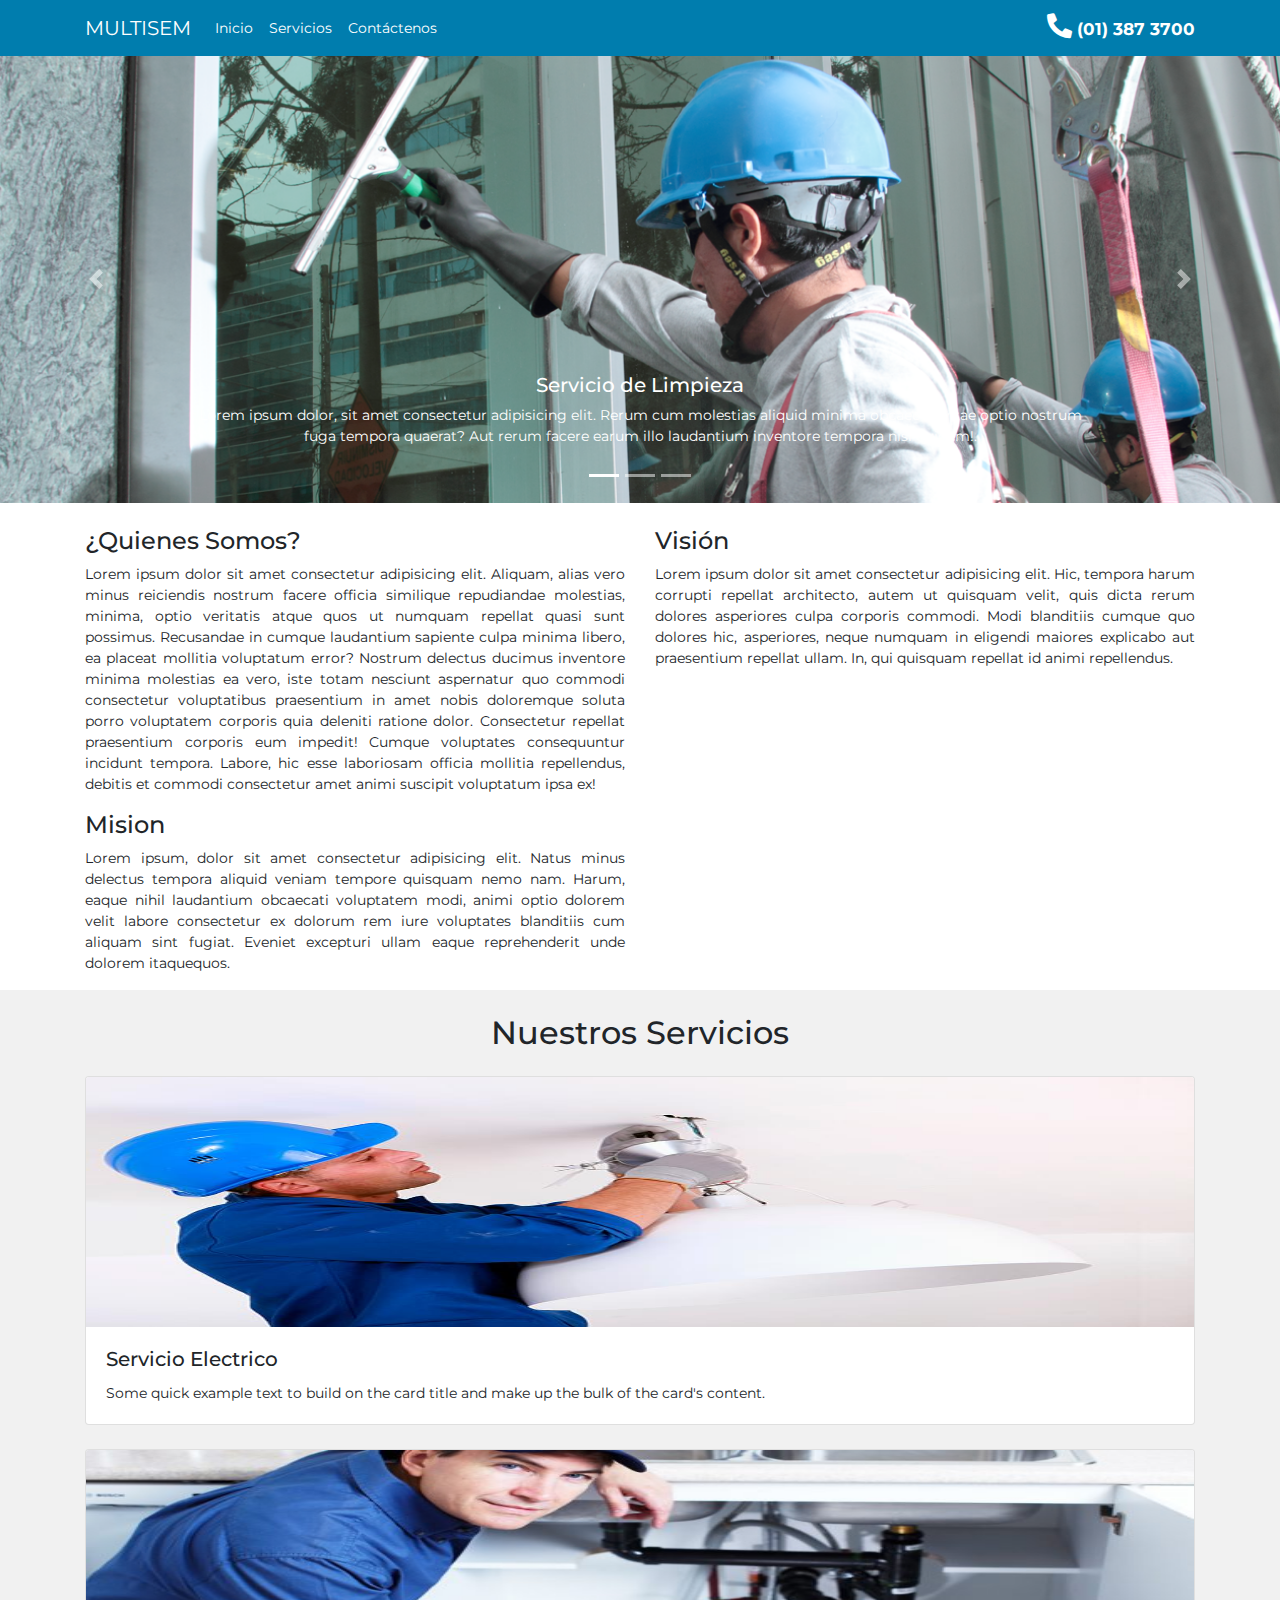
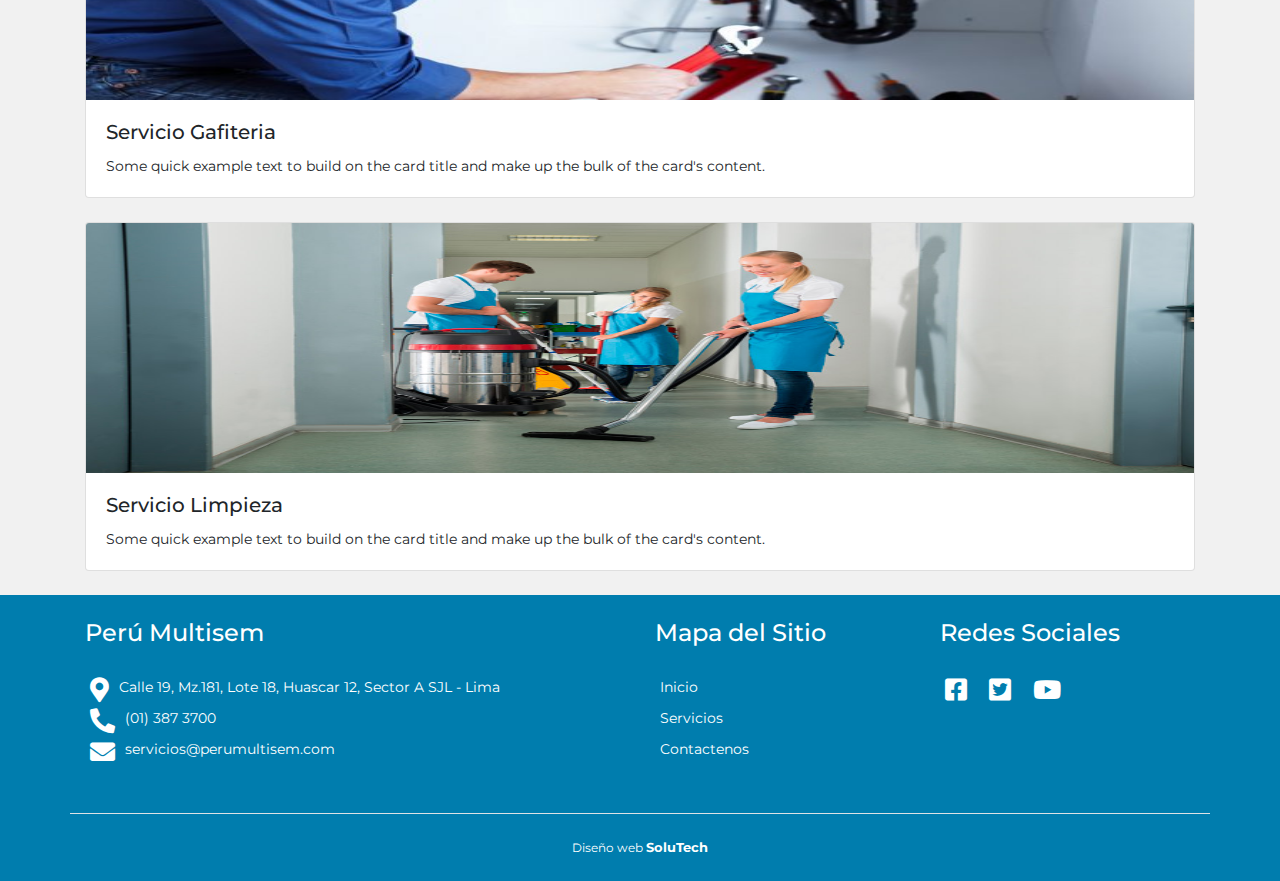
==== index.html @ 578457d5 "Se agrego la lista de servicio en la pagina Inicio" ====
<!DOCTYPE html>
<html lang="en">

<head>
    <!-- Required meta tags -->
    <meta charset="utf-8">
    <meta name="viewport" content="width=device-width, initial-scale=1, shrink-to-fit=no">

    <!-- Font -->
    <link href="https://fonts.googleapis.com/css?family=Montserrat|Open+Sans&display=swap" rel="stylesheet">

    <!-- Icon -->
    <link href="./css/fontawesome/css/fontawesome.min.css" rel="stylesheet">
    <link href="./css/fontawesome/css/brands.min.css" rel="stylesheet">
    <link href="./css/fontawesome/css/solid.min.css" rel="stylesheet">

    <!-- Bootstrap CSS -->

    <link rel="stylesheet" href="https://stackpath.bootstrapcdn.com/bootstrap/4.3.1/css/bootstrap.min.css"
        integrity="sha384-ggOyR0iXCbMQv3Xipma34MD+dH/1fQ784/j6cY/iJTQUOhcWr7x9JvoRxT2MZw1T" crossorigin="anonymous">
    <link rel="stylesheet" href="./css/main.css">
    <title>Perú Multi servicios</title>
</head>

<body>
    <header>
        <nav class="navbar navbar-expand-lg navbar-light fixed-top bg-menu">
            <div class="container">
                <a class="navbar-brand" href="#">MULTISEM</a>
                <button class="navbar-toggler" type="button" data-toggle="collapse" data-target="#navbarNav"
                    aria-controls="navbarNav" aria-expanded="false" aria-label="Toggle navigation">
                    <span class="navbar-toggler-icon"></span>
                </button>
                <div class="collapse navbar-collapse" id="navbarNav">
                    <ul class="navbar-nav">
                        <!-- ml-auto -->
                        <li class="nav-item">
                            <a class="nav-link" href="#">Inicio</span></a>
                        </li>
                        <li class="nav-item">
                            <a class="nav-link" href="#">Servicios</a>
                        </li>
                        <li class="nav-item">
                            <a class="nav-link" href="#">Contáctenos</a>
                        </li>
                    </ul>
                </div>
                <div>
                    <span class="title-topbar">
                        <i class="fas fa-phone-alt"></i> (01) 387 3700
                    </span>
                </div>
            </div>
        </nav>
    </header>
    <!--Swiper-->
    <section>
        <div class="container-carousel">
            <div id="carouselExampleCaptions" class="carousel slide" data-ride="carousel">
                <ol class="carousel-indicators">
                    <li data-target="#carouselExampleCaptions" data-slide-to="0" class="active"></li>
                    <li data-target="#carouselExampleCaptions" data-slide-to="1"></li>
                    <li data-target="#carouselExampleCaptions" data-slide-to="2"></li>
                </ol>
                <div class="carousel-inner">
                    <div class="carousel-item active">
                        <img src="./img/limpieza-eulen.png" class="d-block w-100" alt="...">
                        <div class="carousel-caption d-none d-md-block">
                            <h5>Servicio de Limpieza</h5>
                            <p>Lorem ipsum dolor, sit amet consectetur adipisicing elit. Rerum cum molestias aliquid
                                minima obcaecati vitae optio nostrum fuga tempora quaerat? Aut rerum facere earum illo
                                laudantium inventore tempora nisi quidem!.</p>
                        </div>
                    </div>
                    <div class="carousel-item">
                        <img src="./img/limpieza-eulen.png" class="d-block w-100" alt="...">
                        <div class="carousel-caption d-none d-md-block">
                            <h5>Servicio de Electricidad</h5>
                            <p>Lorem ipsum, dolor sit amet consectetur adipisicing elit. Maxime dolorum sit perspiciatis
                                nihil atque. Reiciendis fuga ducimus odio dolorem rem.</p>
                        </div>
                    </div>
                    <div class="carousel-item">
                        <img src="./img/limpieza-eulen.png" class="d-block w-100" alt="...">
                        <div class="carousel-caption d-none d-md-block">
                            <h5>Third slide label</h5>
                            <p>Praesent commodo cursus magna, vel scelerisque nisl consectetur.</p>
                        </div>
                    </div>
                </div>
                <a class="carousel-control-prev" href="#carouselExampleCaptions" role="button" data-slide="prev">
                    <span class="carousel-control-prev-icon" aria-hidden="true"></span>
                    <span class="sr-only">Previous</span>
                </a>
                <a class="carousel-control-next" href="#carouselExampleCaptions" role="button" data-slide="next">
                    <span class="carousel-control-next-icon" aria-hidden="true"></span>
                    <span class="sr-only">Next</span>
                </a>
            </div>
        </div>
    </section>
    <section>
        <div class="container">
            <div class="row pt-4">
                <div class="col col-xl-6">
                    <h4>¿Quienes Somos?</h4>
                    <p class="text-justify">
                        Lorem ipsum dolor sit amet consectetur adipisicing elit. Aliquam, alias vero minus reiciendis
                        nostrum facere officia similique repudiandae molestias, minima, optio veritatis atque quos ut
                        numquam repellat quasi sunt possimus. Recusandae in cumque laudantium sapiente culpa minima
                        libero, ea placeat mollitia voluptatum error? Nostrum delectus ducimus inventore minima
                        molestias ea vero, iste totam nesciunt aspernatur quo commodi consectetur voluptatibus
                        praesentium in amet nobis doloremque soluta porro voluptatem corporis quia
                        deleniti ratione dolor. Consectetur repellat praesentium corporis eum impedit! Cumque
                        voluptates consequuntur incidunt tempora. Labore, hic esse laboriosam officia mollitia
                        repellendus, debitis et commodi consectetur amet animi suscipit voluptatum ipsa ex!
                    </p>
                </div>
                <div class="col-12 col-xl-6">
                    <h4>Visión</h4>
                    <p class="text-justify">
                        Lorem ipsum dolor sit amet consectetur adipisicing elit. Hic, tempora
                        harum corrupti repellat
                        architecto, autem ut quisquam velit, quis dicta rerum dolores asperiores culpa corporis
                        commodi. Modi blanditiis cumque quo dolores hic, asperiores, neque numquam in eligendi
                        maiores explicabo aut praesentium repellat ullam. In, qui quisquam repellat id animi
                        repellendus.
                    </p>
                </div>
                <div class="col-12 col-xl-6">
                    <h4>Mision</h4>
                    <p class="text-justify">
                        Lorem ipsum, dolor sit amet consectetur adipisicing elit. Natus minus delectus tempora
                        aliquid veniam tempore quisquam nemo nam. Harum, eaque nihil laudantium obcaecati voluptatem
                        modi, animi optio dolorem velit labore consectetur ex dolorum rem iure voluptates blanditiis cum
                        aliquam sint fugiat. Eveniet excepturi ullam eaque reprehenderit unde dolorem itaquequos.
                    </p>
                </div>
            </div>
        </div>
    </section>
    <section>
        <div class="bg-impar pt-4">
            <div class="container">
                <h2 class="text-center pb-3">Nuestros Servicios</h2>
                <div class="row">
                    <div class="col-12 pb-4">
                        <div class="card">
                            <img src="./img/servicio-electrico.png" class="card-img-top" alt="" style="height: 250px">
                            <div class="card-body">
                                <h5 class="card-title">Servicio Electrico</h5>
                                <p class="card-text text-justify">Some quick example text to build on the card title and
                                    make up the
                                    bulk of the card's content.</p>
                            </div>
                        </div>
                    </div>
                    <div class="col-12 pb-4">
                        <div class="card">
                            <img src="./img/servicio-gafiteria.jpg" class="card-img-top" alt="" style="height: 250px">
                            <div class="card-body">
                                <h5 class="card-title">Servicio Gafiteria</h5>
                                <p class="card-text text-justify">Some quick example text to build on the card title and
                                    make up the
                                    bulk of the card's content.</p>
                            </div>
                        </div>
                    </div>
                    <div class="col-12 pb-4">
                        <div class="card">
                            <img src="./img/servicio-limpieza2.jpg" class="card-img-top" alt="" style="height: 250px">
                            <div class="card-body">
                                <h5 class="card-title">Servicio Limpieza</h5>
                                <p class="card-text text-justify">Some quick example text to build on the card title and
                                    make up the
                                    bulk of the card's content.</p>
                            </div>
                        </div>
                    </div>
                </div>
            </div>
        </div>
    </section>
    <footer>
        <div class="footer-multisem">
            <div class="container">
                <div class="row">
                    <div class="col-12 col-xl-6 pb-4">
                        <h4 class="mb-4">Perú Multisem</h4>
                        <ul>
                            <li>
                                <i class="fas fa-map-marker-alt footer-icon"></i>
                                <span>Calle 19, Mz.181, Lote 18, Huascar 12, Sector A SJL - Lima</span>
                            </li>
                            <li>
                                <i class="fas fa-phone-alt footer-icon"></i>
                                <span>(01) 387 3700</span>
                            </li>
                            <li>
                                <i class="fas fa-envelope footer-icon"></i>
                                <span>servicios@perumultisem.com</span>
                            </li>
                        </ul>
                    </div>
                    <div class="col-6 col-xl-3">
                        <h4 class="mb-4">Mapa del Sitio</h4>
                        <ul>
                            <li><a href="">Inicio</a></li>
                            <li><a href="">Servicios</a></li>
                            <li><a href="">Contactenos</a></li>
                        </ul>
                    </div>
                    <div class="col-6 col-xl-3">
                        <h4 class="mb-4">Redes Sociales</h4>
                        <ul class="list-inline">
                            <li class="list-inline-item">
                                <a href="">
                                    <i class="fab fa-facebook-square"></i>
                                </a>
                            </li>
                            <li class="list-inline-item">
                                <a href="">
                                    <i class="fab fa-twitter-square"></i>
                                </a>
                            </li>
                            <li class="list-inline-item">
                                <a href="">
                                    <i class="fab fa-youtube"></i>
                                </a>
                            </li>
                        </ul>
                    </div>
                </div>
                <div id="firma" class="row mt-4 border-top pt-4" style="text-align: center">
                    <div class="col">Diseño web <a href="http://wwww.solutechperu.com">SoluTech</a></div>
                </div>
            </div>
        </div>
    </footer>

    <!-- Optional JavaScript -->
    <!-- jQuery first, then Popper.js, then Bootstrap JS -->
    <script src="https://code.jquery.com/jquery-3.3.1.slim.min.js"
        integrity="sha384-q8i/X+965DzO0rT7abK41JStQIAqVgRVzpbzo5smXKp4YfRvH+8abtTE1Pi6jizo"
        crossorigin="anonymous"></script>
    <script src="https://stackpath.bootstrapcdn.com/bootstrap/4.3.1/js/bootstrap.min.js"
        integrity="sha384-JjSmVgyd0p3pXB1rRibZUAYoIIy6OrQ6VrjIEaFf/nJGzIxFDsf4x0xIM+B07jRM"
        crossorigin="anonymous"></script>
    <script src="./js/main.js"></script>
</body>

</html>
---- css/fontawesome/css/brands.min.css ----
/*!
 * Font Awesome Free 5.10.2 by @fontawesome - https://fontawesome.com
 * License - https://fontawesome.com/license/free (Icons: CC BY 4.0, Fonts: SIL OFL 1.1, Code: MIT License)
 */
@font-face{font-family:"Font Awesome 5 Brands";font-style:normal;font-weight:normal;font-display:auto;src:url(../webfonts/fa-brands-400.eot);src:url(../webfonts/fa-brands-400.eot?#iefix) format("embedded-opentype"),url(../webfonts/fa-brands-400.woff2) format("woff2"),url(../webfonts/fa-brands-400.woff) format("woff"),url(../webfonts/fa-brands-400.ttf) format("truetype"),url(../webfonts/fa-brands-400.svg#fontawesome) format("svg")}.fab{font-family:"Font Awesome 5 Brands"}
---- css/fontawesome/css/solid.min.css ----
/*!
 * Font Awesome Free 5.10.2 by @fontawesome - https://fontawesome.com
 * License - https://fontawesome.com/license/free (Icons: CC BY 4.0, Fonts: SIL OFL 1.1, Code: MIT License)
 */
@font-face{font-family:"Font Awesome 5 Free";font-style:normal;font-weight:900;font-display:auto;src:url(../webfonts/fa-solid-900.eot);src:url(../webfonts/fa-solid-900.eot?#iefix) format("embedded-opentype"),url(../webfonts/fa-solid-900.woff2) format("woff2"),url(../webfonts/fa-solid-900.woff) format("woff"),url(../webfonts/fa-solid-900.ttf) format("truetype"),url(../webfonts/fa-solid-900.svg#fontawesome) format("svg")}.fa,.fas{font-family:"Font Awesome 5 Free";font-weight:900}
---- css/main.css ----
body {
    font-family: 'Montserrat', sans-serif;
    font-size: 14px;
}

i {
    font-size: 25px;
}

.bg-menu{
    background-color: #007DAE;
    color: #FFF;
}

.bg-menu a{
    /*text-decoration: none;*/
    color: #FFF !important;
}

.navbar-light .navbar-toggler{
    background-color: #FFF;
}

.title-topbar {
    font-weight: bold;
    font-size: 1.2em;
}

.bg-impar {
    /**color: #8C9797;*/
    background-color: #F1F1F1;
}

.container-carousel {
    margin-top: 56px;
}

.footer-multisem{
    background-color: #007DAE;
    padding: 24px 5px 24px 5px;
    color: #FFF;
    font-size: 14px;
}

.footer-multisem a {
    text-decoration:none;
    color: #FFF;
}

.footer-multisem li {
    padding: 5px;
}

.footer-multisem ul {
    list-style-type: none;
    margin: 0;
    padding: 0;
}

.footer-icon {
    float: left;
    padding-right: 10px; 
}

#firma {
    font-size: 12px;
}

#firma a {
    font-weight: bold;
    font-size: 13px;
    font-stretch: expanded;
}

/** media query */

@media only screen and (max-width: 600px){
    .bg-topbar {
        padding: 0 18px 0 19px !important;
    }
}

@media only screen and (min-width: 735px){
    .bg-topbar {
        padding: 0 18px 0 15px !important;
    }
}

@media only screen and (max-width: 320px){
    .container-carousel {
        margin-top: 81px;
    }
}

/**
Colores Corporativos
color: #134B96;
background: #007DAE;
*/
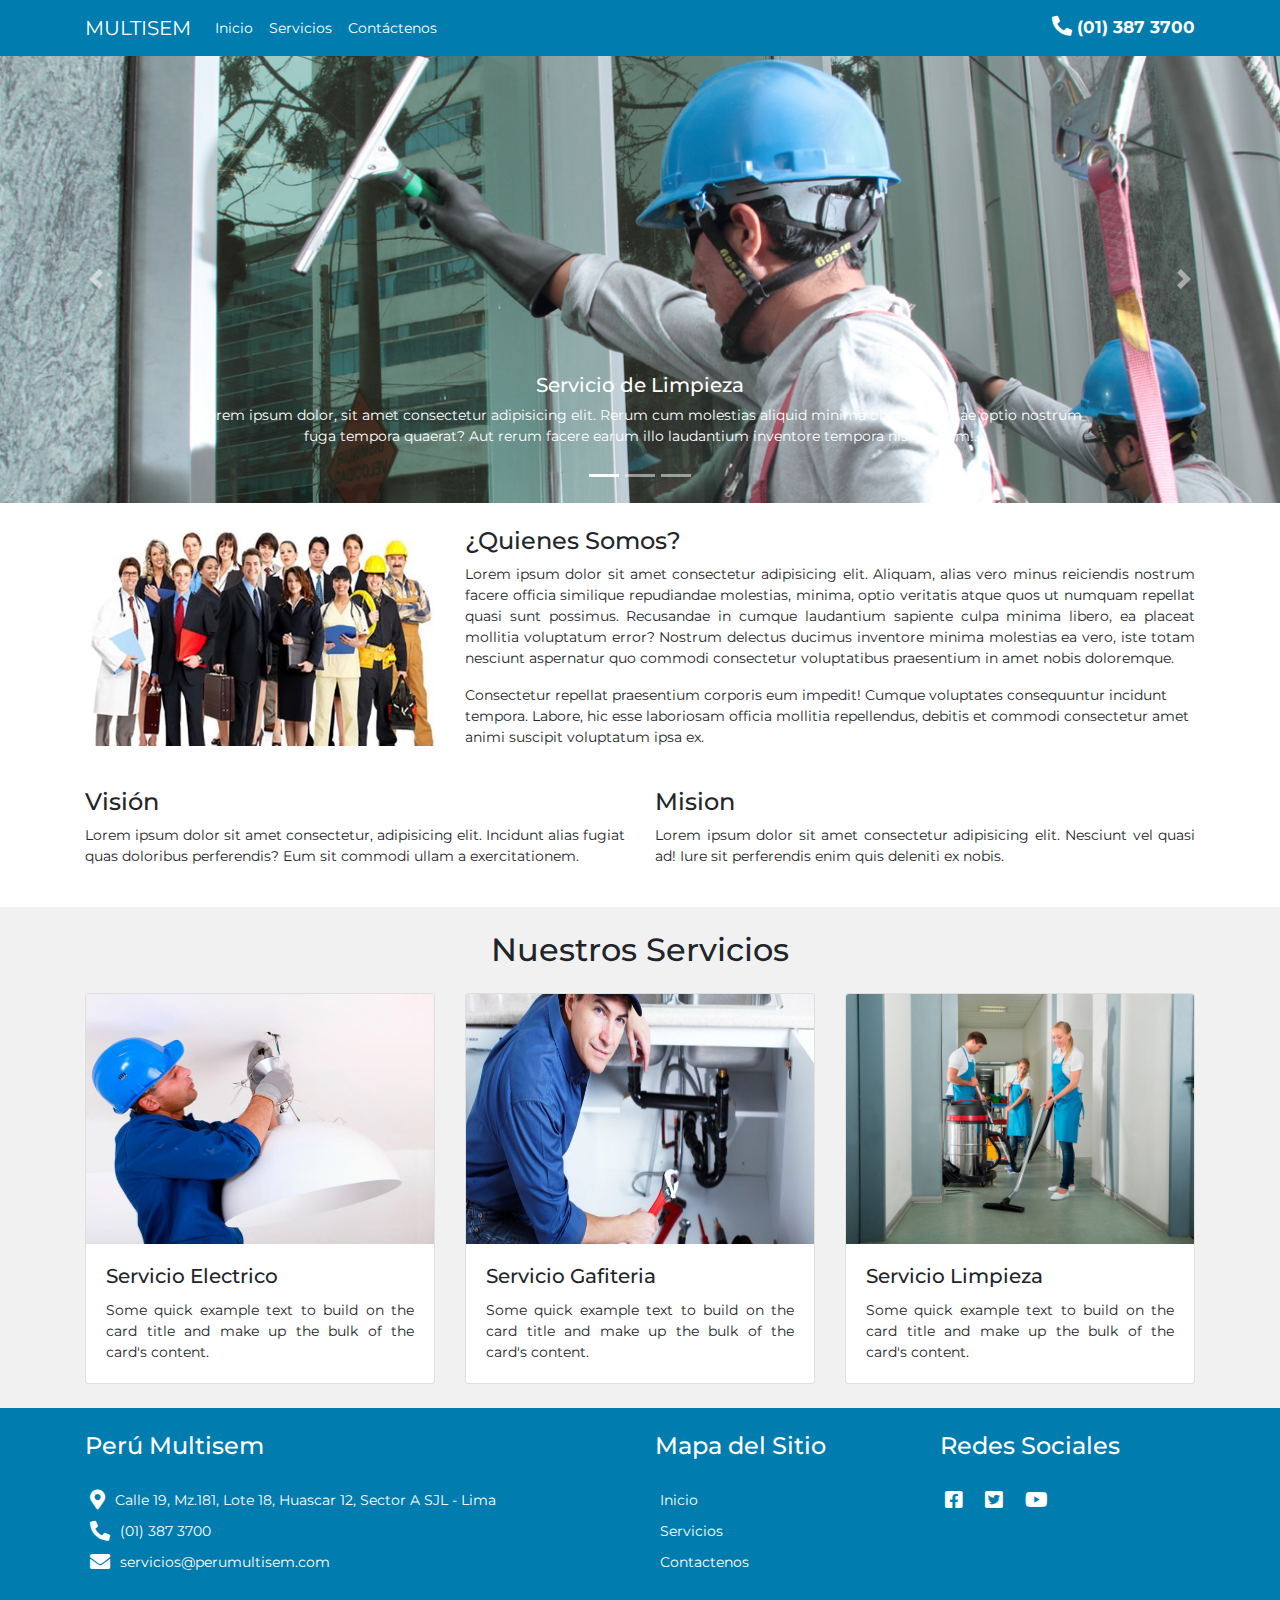
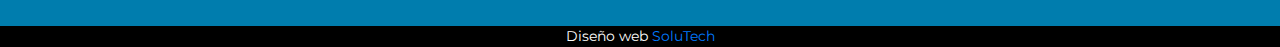
==== commit fb1e46c3: "Se cambio el pie de pagina" ====
--- a/index.html
+++ b/index.html
@@ -15,7 +15,6 @@
     <link href="./css/fontawesome/css/solid.min.css" rel="stylesheet">
 
     <!-- Bootstrap CSS -->
-
     <link rel="stylesheet" href="https://stackpath.bootstrapcdn.com/bootstrap/4.3.1/css/bootstrap.min.css"
         integrity="sha384-ggOyR0iXCbMQv3Xipma34MD+dH/1fQ784/j6cY/iJTQUOhcWr7x9JvoRxT2MZw1T" crossorigin="anonymous">
     <link rel="stylesheet" href="./css/main.css">
@@ -53,7 +52,7 @@
             </div>
         </nav>
     </header>
-    <!--Swiper-->
+    <!--Carousel-->
     <section>
         <div class="container-carousel">
             <div id="carouselExampleCaptions" class="carousel slide" data-ride="carousel">
@@ -102,7 +101,10 @@
     <section>
         <div class="container">
             <div class="row pt-4">
-                <div class="col col-xl-6">
+                <div class="col-4 col-lg-4 d-none d-xl-block pb-4">
+                    <img class="img-fluid" src="./img/personal-empresa.jpg">
+                </div>
+                <div class="col col-lg-8 pb-4">
                     <h4>¿Quienes Somos?</h4>
                     <p class="text-justify">
                         Lorem ipsum dolor sit amet consectetur adipisicing elit. Aliquam, alias vero minus reiciendis
@@ -110,30 +112,22 @@
                         numquam repellat quasi sunt possimus. Recusandae in cumque laudantium sapiente culpa minima
                         libero, ea placeat mollitia voluptatum error? Nostrum delectus ducimus inventore minima
                         molestias ea vero, iste totam nesciunt aspernatur quo commodi consectetur voluptatibus
-                        praesentium in amet nobis doloremque soluta porro voluptatem corporis quia
-                        deleniti ratione dolor. Consectetur repellat praesentium corporis eum impedit! Cumque
-                        voluptates consequuntur incidunt tempora. Labore, hic esse laboriosam officia mollitia
-                        repellendus, debitis et commodi consectetur amet animi suscipit voluptatum ipsa ex!
-                    </p>
-                </div>
-                <div class="col-12 col-xl-6">
+                        praesentium in amet nobis doloremque.
+                    </p>
+                    <p>
+                        Consectetur repellat praesentium corporis eum impedit! Cumque voluptates consequuntur incidunt tempora. Labore, hic esse laboriosam officia mollitia repellendus, debitis et commodi consectetur amet animi suscipit voluptatum ipsa ex.
+                    </p>
+                </div>
+                <div class="col-12 col-lg-6 pb-4">
                     <h4>Visión</h4>
                     <p class="text-justify">
-                        Lorem ipsum dolor sit amet consectetur adipisicing elit. Hic, tempora
-                        harum corrupti repellat
-                        architecto, autem ut quisquam velit, quis dicta rerum dolores asperiores culpa corporis
-                        commodi. Modi blanditiis cumque quo dolores hic, asperiores, neque numquam in eligendi
-                        maiores explicabo aut praesentium repellat ullam. In, qui quisquam repellat id animi
-                        repellendus.
-                    </p>
-                </div>
-                <div class="col-12 col-xl-6">
+                        Lorem ipsum dolor sit amet consectetur, adipisicing elit. Incidunt alias fugiat quas doloribus perferendis? Eum sit commodi ullam a exercitationem.
+                    </p>
+                </div>
+                <div class="col-12 col-lg-6 pb-4">
                     <h4>Mision</h4>
                     <p class="text-justify">
-                        Lorem ipsum, dolor sit amet consectetur adipisicing elit. Natus minus delectus tempora
-                        aliquid veniam tempore quisquam nemo nam. Harum, eaque nihil laudantium obcaecati voluptatem
-                        modi, animi optio dolorem velit labore consectetur ex dolorum rem iure voluptates blanditiis cum
-                        aliquam sint fugiat. Eveniet excepturi ullam eaque reprehenderit unde dolorem itaquequos.
+                        Lorem ipsum dolor sit amet consectetur adipisicing elit. Nesciunt vel quasi ad! Iure sit perferendis enim quis deleniti ex nobis.
                     </p>
                 </div>
             </div>
@@ -144,7 +138,7 @@
             <div class="container">
                 <h2 class="text-center pb-3">Nuestros Servicios</h2>
                 <div class="row">
-                    <div class="col-12 pb-4">
+                    <div class="col-12 col-lg-4 pb-4">
                         <div class="card">
                             <img src="./img/servicio-electrico.png" class="card-img-top" alt="" style="height: 250px">
                             <div class="card-body">
@@ -155,7 +149,7 @@
                             </div>
                         </div>
                     </div>
-                    <div class="col-12 pb-4">
+                    <div class="col-12 col-lg-4 pb-4">
                         <div class="card">
                             <img src="./img/servicio-gafiteria.jpg" class="card-img-top" alt="" style="height: 250px">
                             <div class="card-body">
@@ -166,7 +160,7 @@
                             </div>
                         </div>
                     </div>
-                    <div class="col-12 pb-4">
+                    <div class="col-12 col-lg-4 pb-4">
                         <div class="card">
                             <img src="./img/servicio-limpieza2.jpg" class="card-img-top" alt="" style="height: 250px">
                             <div class="card-body">
@@ -205,9 +199,15 @@
                     <div class="col-6 col-xl-3">
                         <h4 class="mb-4">Mapa del Sitio</h4>
                         <ul>
-                            <li><a href="">Inicio</a></li>
-                            <li><a href="">Servicios</a></li>
-                            <li><a href="">Contactenos</a></li>
+                            <li>
+                                <a href="/index.html">Inicio</a>
+                            </li>
+                            <li>
+                                <a href="/servicios.html">Servicios</a>
+                            </li>
+                            <li>
+                                <a href="/contactenos.html">Contactenos</a>
+                            </li>
                         </ul>
                     </div>
                     <div class="col-6 col-xl-3">
@@ -231,10 +231,14 @@
                         </ul>
                     </div>
                 </div>
-                <div id="firma" class="row mt-4 border-top pt-4" style="text-align: center">
+                <!--<div id="firma" class="row mt-4 border-top pt-4" style="text-align: center">
                     <div class="col">Diseño web <a href="http://wwww.solutechperu.com">SoluTech</a></div>
                 </div>
-            </div>
+            </div>-->
+            </div>
+        </div>
+        <div class="text-center bg-firma">
+            Diseño web <a href="http://wwww.solutechperu.com">SoluTech</a>
         </div>
     </footer>
 
--- a/css/main.css
+++ b/css/main.css
@@ -4,7 +4,7 @@
 }
 
 i {
-    font-size: 25px;
+    font-size: 20px;
 }
 
 .bg-menu{
@@ -72,6 +72,11 @@
     font-stretch: expanded;
 }
 
+.bg-firma {
+    background-color: #000000;
+    color: #FFF;
+}
+
 /** media query */
 
 @media only screen and (max-width: 600px){
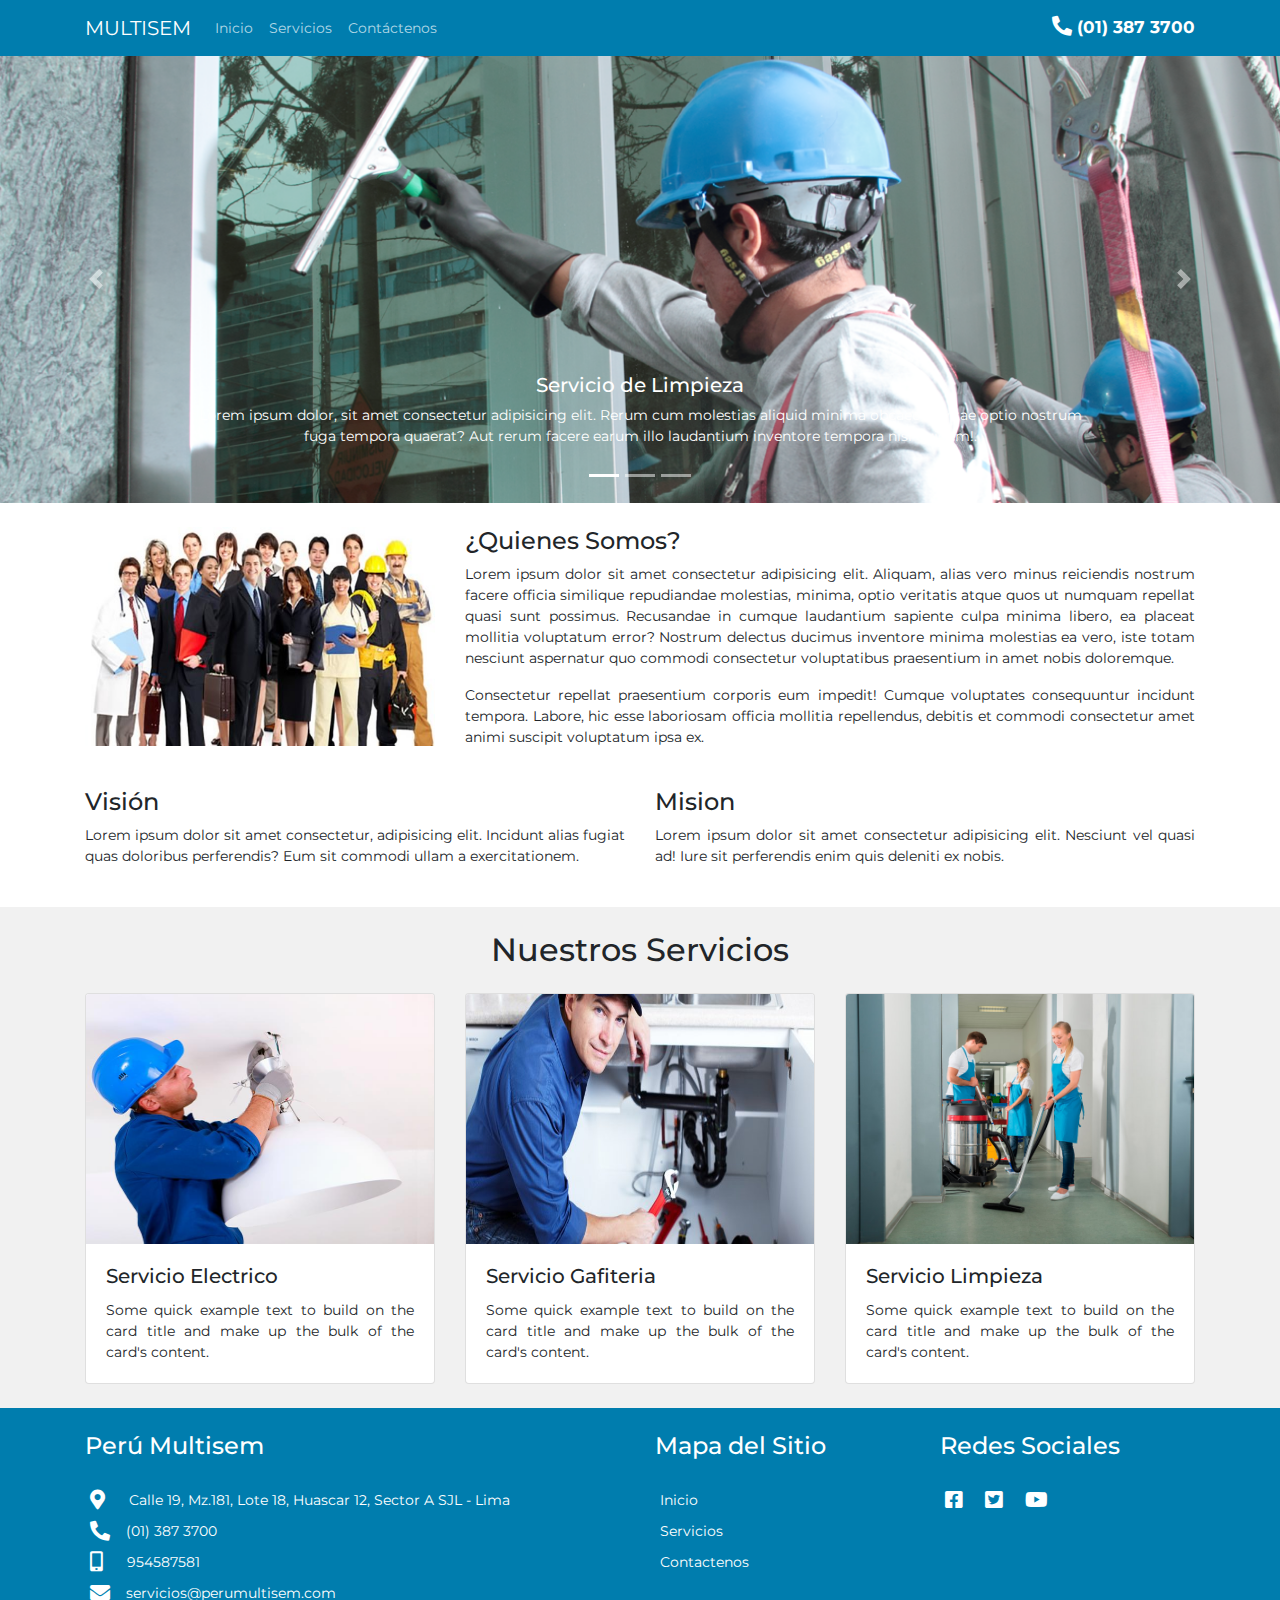
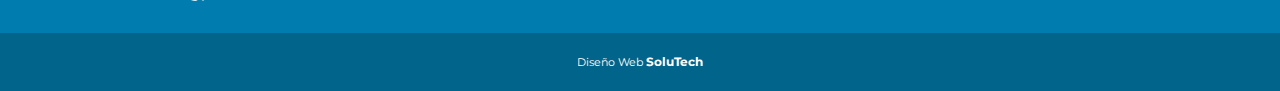
==== commit 894f5ba7: "se modifico el header y el footer del home" ====
--- a/index.html
+++ b/index.html
@@ -1,6 +1,5 @@
 <!DOCTYPE html>
 <html lang="en">
-
 <head>
     <!-- Required meta tags -->
     <meta charset="utf-8">
@@ -114,7 +113,7 @@
                         molestias ea vero, iste totam nesciunt aspernatur quo commodi consectetur voluptatibus
                         praesentium in amet nobis doloremque.
                     </p>
-                    <p>
+                    <p class="text-justify">
                         Consectetur repellat praesentium corporis eum impedit! Cumque voluptates consequuntur incidunt tempora. Labore, hic esse laboriosam officia mollitia repellendus, debitis et commodi consectetur amet animi suscipit voluptatum ipsa ex.
                     </p>
                 </div>
@@ -179,24 +178,28 @@
         <div class="footer-multisem">
             <div class="container">
                 <div class="row">
-                    <div class="col-12 col-xl-6 pb-4">
+                    <div class="col-12 col-xl-6">
                         <h4 class="mb-4">Perú Multisem</h4>
                         <ul>
                             <li>
-                                <i class="fas fa-map-marker-alt footer-icon"></i>
+                                <i class="fas fa-map-marker-alt footer-icon pr-4"></i>
                                 <span>Calle 19, Mz.181, Lote 18, Huascar 12, Sector A SJL - Lima</span>
                             </li>
                             <li>
-                                <i class="fas fa-phone-alt footer-icon"></i>
+                                <i class="fas fa-phone-alt footer-icon pr-3"></i>
                                 <span>(01) 387 3700</span>
                             </li>
                             <li>
-                                <i class="fas fa-envelope footer-icon"></i>
+                                <i class="fas fa-mobile-alt footer-icon pr-4"></i>
+                                <span>954587581</span>
+                            </li>
+                            <li>
+                                <i class="fas fa-envelope footer-icon pr-3"></i>
                                 <span>servicios@perumultisem.com</span>
                             </li>
                         </ul>
                     </div>
-                    <div class="col-6 col-xl-3">
+                    <div class="col-6 col-xl-3 footer-nav">
                         <h4 class="mb-4">Mapa del Sitio</h4>
                         <ul>
                             <li>
@@ -231,14 +234,10 @@
                         </ul>
                     </div>
                 </div>
-                <!--<div id="firma" class="row mt-4 border-top pt-4" style="text-align: center">
-                    <div class="col">Diseño web <a href="http://wwww.solutechperu.com">SoluTech</a></div>
-                </div>
-            </div>-->
-            </div>
-        </div>
-        <div class="text-center bg-firma">
-            Diseño web <a href="http://wwww.solutechperu.com">SoluTech</a>
+            </div>
+        </div>
+        <div class="text-center footer-credit">
+            Diseño Web <a href="http://wwww.solutechperu.com" target="_blank">SoluTech</a>
         </div>
     </footer>
 
--- a/css/main.css
+++ b/css/main.css
@@ -19,6 +19,19 @@
 
 .navbar-light .navbar-toggler{
     background-color: #FFF;
+}
+
+.navbar-light .navbar-nav .nav-link {
+    color: #b2d8e6 !important;
+    font-weight: normal;
+}
+
+.navbar-light .navbar-nav .nav-link:hover {
+    /**border-bottom: 2em;
+    border-color: black;
+    color: #007DAE;*/
+    color:#FFF !important;
+    border-bottom:2em !important;
 }
 
 .title-topbar {
@@ -59,23 +72,54 @@
 
 .footer-icon {
     float: left;
-    padding-right: 10px; 
 }
 
-#firma {
-    font-size: 12px;
+.footer-credit {
+    background-color:#00648b;
+    padding: 20px;
+    color: #FFF;
+    font-stretch: expanded;
+    font-size: 11px;
 }
 
-#firma a {
+.footer-credit a {
+    color: #FFF;
     font-weight: bold;
-    font-size: 13px;
-    font-stretch: expanded;
+    font-size: 12px;
+    
 }
+/**
+Paleta de colores corporativo
 
-.bg-firma {
-    background-color: #000000;
-    color: #FFF;
-}
+OSCURO
+#007dae
+#00709c
+#00648b
+#005779
+#004b68
+#003e57
+#003245
+#002534
+#001922
+#000c11
+#000000
+
+CLARO
+
+# 007dae
+# 198ab6
+# 3297be
+# 4ca4c6
+# 66b1ce
+# 7fbed6
+# 99cbde
+# b2d8e6
+# cce5ee
+# e5f2f6
+#ffffff
+
+
+*/
 
 /** media query */
 
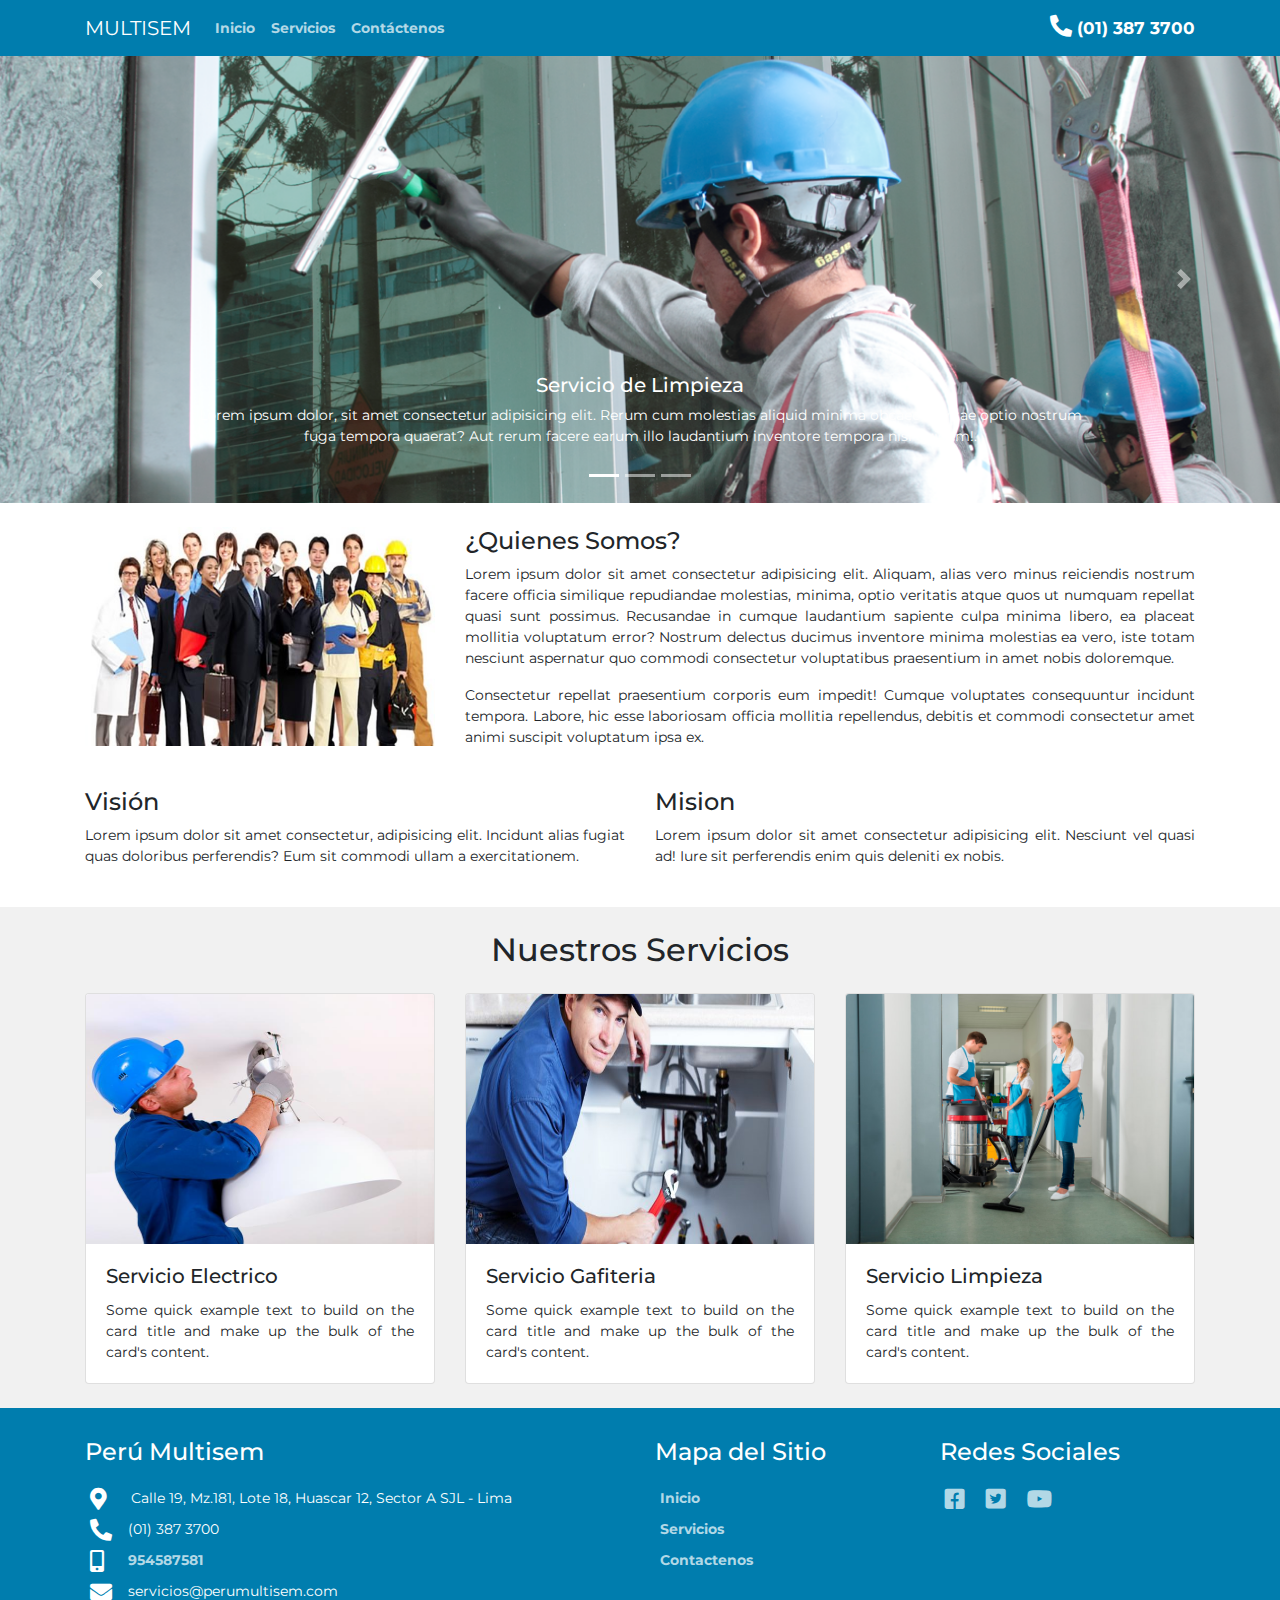
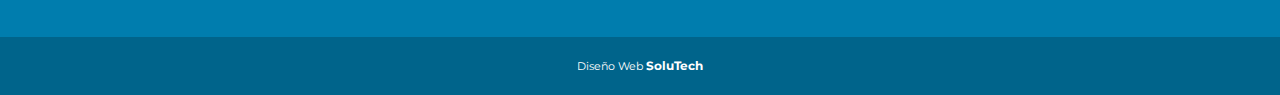
==== commit fa30dcbe: "Se modifico el footer" ====
--- a/index.html
+++ b/index.html
@@ -178,8 +178,8 @@
         <div class="footer-multisem">
             <div class="container">
                 <div class="row">
-                    <div class="col-12 col-xl-6">
-                        <h4 class="mb-4">Perú Multisem</h4>
+                    <div class="col-12 col-lg-6 list-info-company">
+                        <h4 class="mb-3">Perú Multisem</h4>
                         <ul>
                             <li>
                                 <i class="fas fa-map-marker-alt footer-icon pr-4"></i>
@@ -191,7 +191,9 @@
                             </li>
                             <li>
                                 <i class="fas fa-mobile-alt footer-icon pr-4"></i>
-                                <span>954587581</span>
+                                <span>
+                                    <a href="https://wa.me/51923743587?text=Hola,%20necesito%20información%20" target="_blank">954587581</a>
+                                </span>
                             </li>
                             <li>
                                 <i class="fas fa-envelope footer-icon pr-3"></i>
@@ -199,8 +201,8 @@
                             </li>
                         </ul>
                     </div>
-                    <div class="col-6 col-xl-3 footer-nav">
-                        <h4 class="mb-4">Mapa del Sitio</h4>
+                    <div class="col-6 col-lg-3 footer-nav">
+                        <h4 class="mb-3">Mapa del Sitio</h4>
                         <ul>
                             <li>
                                 <a href="/index.html">Inicio</a>
@@ -213,8 +215,8 @@
                             </li>
                         </ul>
                     </div>
-                    <div class="col-6 col-xl-3">
-                        <h4 class="mb-4">Redes Sociales</h4>
+                    <div class="col-6 col-lg-3">
+                        <h4 class="mb-3">Redes Sociales</h4>
                         <ul class="list-inline">
                             <li class="list-inline-item">
                                 <a href="">
--- a/css/main.css
+++ b/css/main.css
@@ -4,7 +4,7 @@
 }
 
 i {
-    font-size: 20px;
+    font-size: 22px;
 }
 
 .bg-menu{
@@ -23,7 +23,7 @@
 
 .navbar-light .navbar-nav .nav-link {
     color: #b2d8e6 !important;
-    font-weight: normal;
+    font-weight: bold;
 }
 
 .navbar-light .navbar-nav .nav-link:hover {
@@ -50,13 +50,18 @@
 
 .footer-multisem{
     background-color: #007DAE;
-    padding: 24px 5px 24px 5px;
+    padding: 30px 5px 30px 5px;
     color: #FFF;
     font-size: 14px;
 }
 
 .footer-multisem a {
     text-decoration:none;
+    font-weight: bold;
+    color: #b2d8e6;
+}
+
+.footer-multisem a:hover {
     color: #FFF;
 }
 
@@ -88,6 +93,7 @@
     font-size: 12px;
     
 }
+
 /**
 Paleta de colores corporativo
 
@@ -121,6 +127,7 @@
 
 */
 
+
 /** media query */
 
 @media only screen and (max-width: 600px){
@@ -141,6 +148,13 @@
     }
 }
 
+@media only screen and (max-width: 992px){
+    .list-info-company {
+        padding-bottom: 24px;
+    }
+}
+
+
 /**
 Colores Corporativos
 color: #134B96;
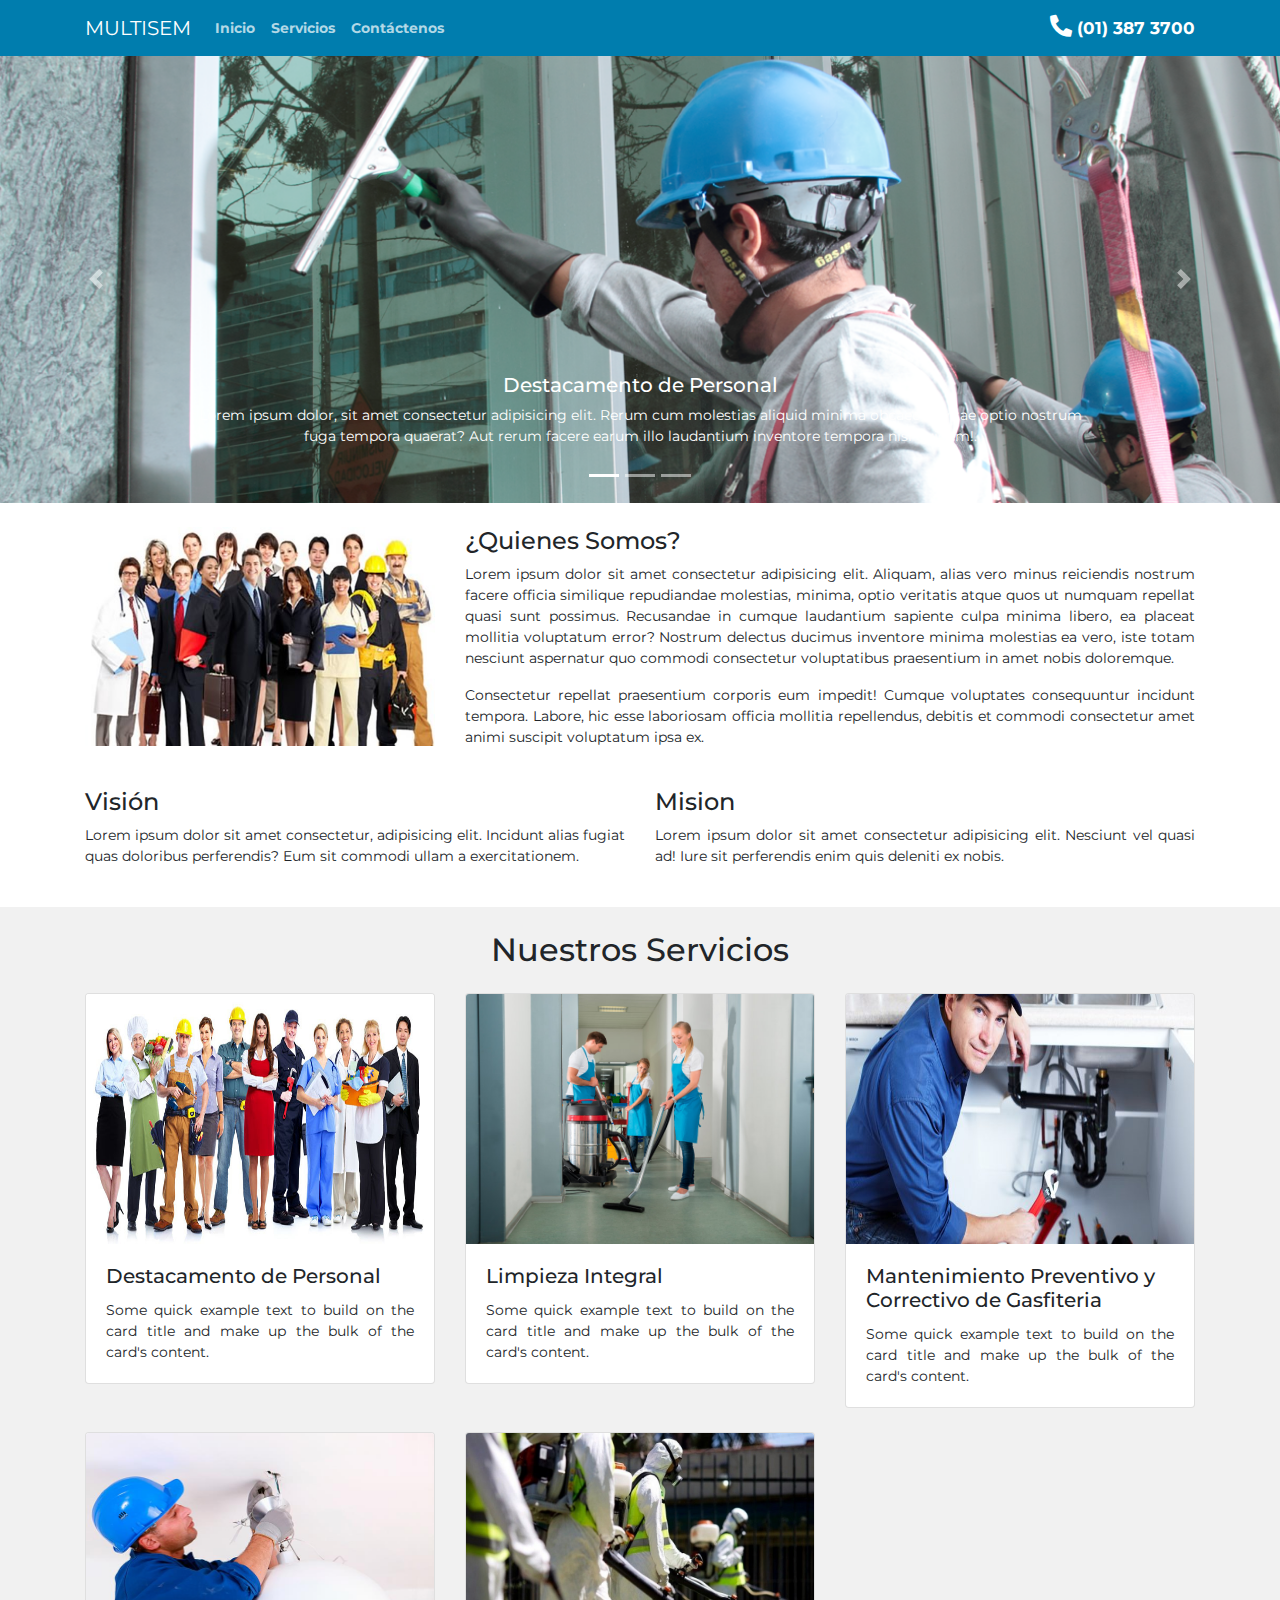
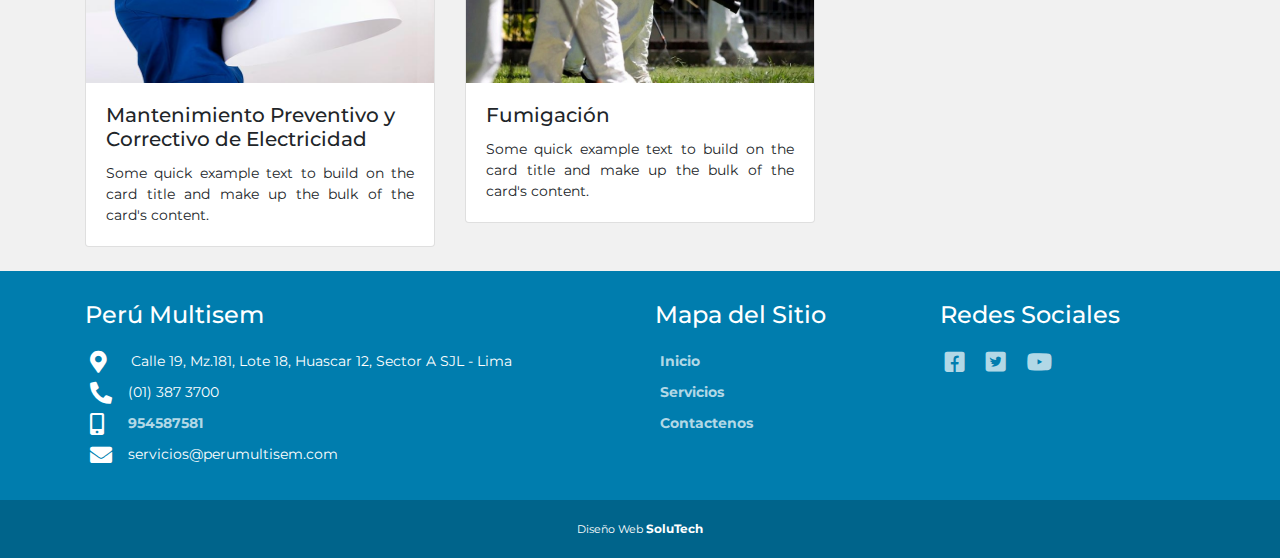
==== commit f345d8e9: "Se diseño la pagina servicios" ====
--- a/index.html
+++ b/index.html
@@ -33,13 +33,13 @@
                     <ul class="navbar-nav">
                         <!-- ml-auto -->
                         <li class="nav-item">
-                            <a class="nav-link" href="#">Inicio</span></a>
+                            <a class="nav-link" href="/">Inicio</span></a>
                         </li>
                         <li class="nav-item">
-                            <a class="nav-link" href="#">Servicios</a>
+                            <a class="nav-link" href="/servicios.html">Servicios</a>
                         </li>
                         <li class="nav-item">
-                            <a class="nav-link" href="#">Contáctenos</a>
+                            <a class="nav-link" href="/contactenos.html">Contáctenos</a>
                         </li>
                     </ul>
                 </div>
@@ -64,7 +64,7 @@
                     <div class="carousel-item active">
                         <img src="./img/limpieza-eulen.png" class="d-block w-100" alt="...">
                         <div class="carousel-caption d-none d-md-block">
-                            <h5>Servicio de Limpieza</h5>
+                            <h5>Destacamento de Personal</h5>
                             <p>Lorem ipsum dolor, sit amet consectetur adipisicing elit. Rerum cum molestias aliquid
                                 minima obcaecati vitae optio nostrum fuga tempora quaerat? Aut rerum facere earum illo
                                 laudantium inventore tempora nisi quidem!.</p>
@@ -73,7 +73,7 @@
                     <div class="carousel-item">
                         <img src="./img/limpieza-eulen.png" class="d-block w-100" alt="...">
                         <div class="carousel-caption d-none d-md-block">
-                            <h5>Servicio de Electricidad</h5>
+                            <h5>Limpieza Integral</h5>
                             <p>Lorem ipsum, dolor sit amet consectetur adipisicing elit. Maxime dolorum sit perspiciatis
                                 nihil atque. Reiciendis fuga ducimus odio dolorem rem.</p>
                         </div>
@@ -81,7 +81,7 @@
                     <div class="carousel-item">
                         <img src="./img/limpieza-eulen.png" class="d-block w-100" alt="...">
                         <div class="carousel-caption d-none d-md-block">
-                            <h5>Third slide label</h5>
+                            <h5>Fumigación</h5>
                             <p>Praesent commodo cursus magna, vel scelerisque nisl consectetur.</p>
                         </div>
                     </div>
@@ -138,32 +138,54 @@
                 <h2 class="text-center pb-3">Nuestros Servicios</h2>
                 <div class="row">
                     <div class="col-12 col-lg-4 pb-4">
+                        <div class="card l-200">
+                            <img src="./img/destacamento-personal.jpg" class="card-img-top" alt="" style="height: 250px">
+                            <div class="card-body">
+                                <h5 class="card-title">Destacamento de Personal</h5>
+                                <p class="card-text text-justify">Some quick example text to build on the card title and
+                                    make up the
+                                    bulk of the card's content.</p>
+                            </div>
+                        </div>
+                    </div>
+                    <div class="col-12 col-lg-4 pb-4">
+                        <div class="card">
+                            <img src="./img/servicio-limpieza2.jpg" class="card-img-top" alt="" style="height: 250px">
+                            <div class="card-body">
+                                <h5 class="card-title">Limpieza Integral</h5>
+                                <p class="card-text text-justify">Some quick example text to build on the card title and
+                                    make up the
+                                    bulk of the card's content.</p>
+                            </div>
+                        </div>
+                    </div>
+                    <div class="col-12 col-lg-4 pb-4">
+                        <div class="card">
+                            <img src="./img/servicio-gafiteria.jpg" class="card-img-top" alt="" style="height: 250px">
+                            <div class="card-body">
+                                <h5 class="card-title">Mantenimiento Preventivo y Correctivo de Gasfiteria</h5>
+                                <p class="card-text text-justify">Some quick example text to build on the card title and
+                                    make up the
+                                    bulk of the card's content.</p>
+                            </div>
+                        </div>
+                    </div>
+                    <div class="col-12 col-lg-4 pb-4">
                         <div class="card">
                             <img src="./img/servicio-electrico.png" class="card-img-top" alt="" style="height: 250px">
                             <div class="card-body">
-                                <h5 class="card-title">Servicio Electrico</h5>
-                                <p class="card-text text-justify">Some quick example text to build on the card title and
-                                    make up the
-                                    bulk of the card's content.</p>
-                            </div>
-                        </div>
-                    </div>
-                    <div class="col-12 col-lg-4 pb-4">
-                        <div class="card">
-                            <img src="./img/servicio-gafiteria.jpg" class="card-img-top" alt="" style="height: 250px">
-                            <div class="card-body">
-                                <h5 class="card-title">Servicio Gafiteria</h5>
-                                <p class="card-text text-justify">Some quick example text to build on the card title and
-                                    make up the
-                                    bulk of the card's content.</p>
-                            </div>
-                        </div>
-                    </div>
-                    <div class="col-12 col-lg-4 pb-4">
-                        <div class="card">
-                            <img src="./img/servicio-limpieza2.jpg" class="card-img-top" alt="" style="height: 250px">
-                            <div class="card-body">
-                                <h5 class="card-title">Servicio Limpieza</h5>
+                                <h5 class="card-title">Mantenimiento Preventivo y Correctivo de Electricidad</h5>
+                                <p class="card-text text-justify">Some quick example text to build on the card title and
+                                    make up the
+                                    bulk of the card's content.</p>
+                            </div>
+                        </div>
+                    </div>
+                    <div class="col-12 col-lg-4 pb-4">
+                        <div class="card">
+                            <img src="./img/servicio-fumigacion.jpg" class="card-img-top" alt="" style="height: 250px">
+                            <div class="card-body">
+                                <h5 class="card-title">Fumigación</h5>
                                 <p class="card-text text-justify">Some quick example text to build on the card title and
                                     make up the
                                     bulk of the card's content.</p>
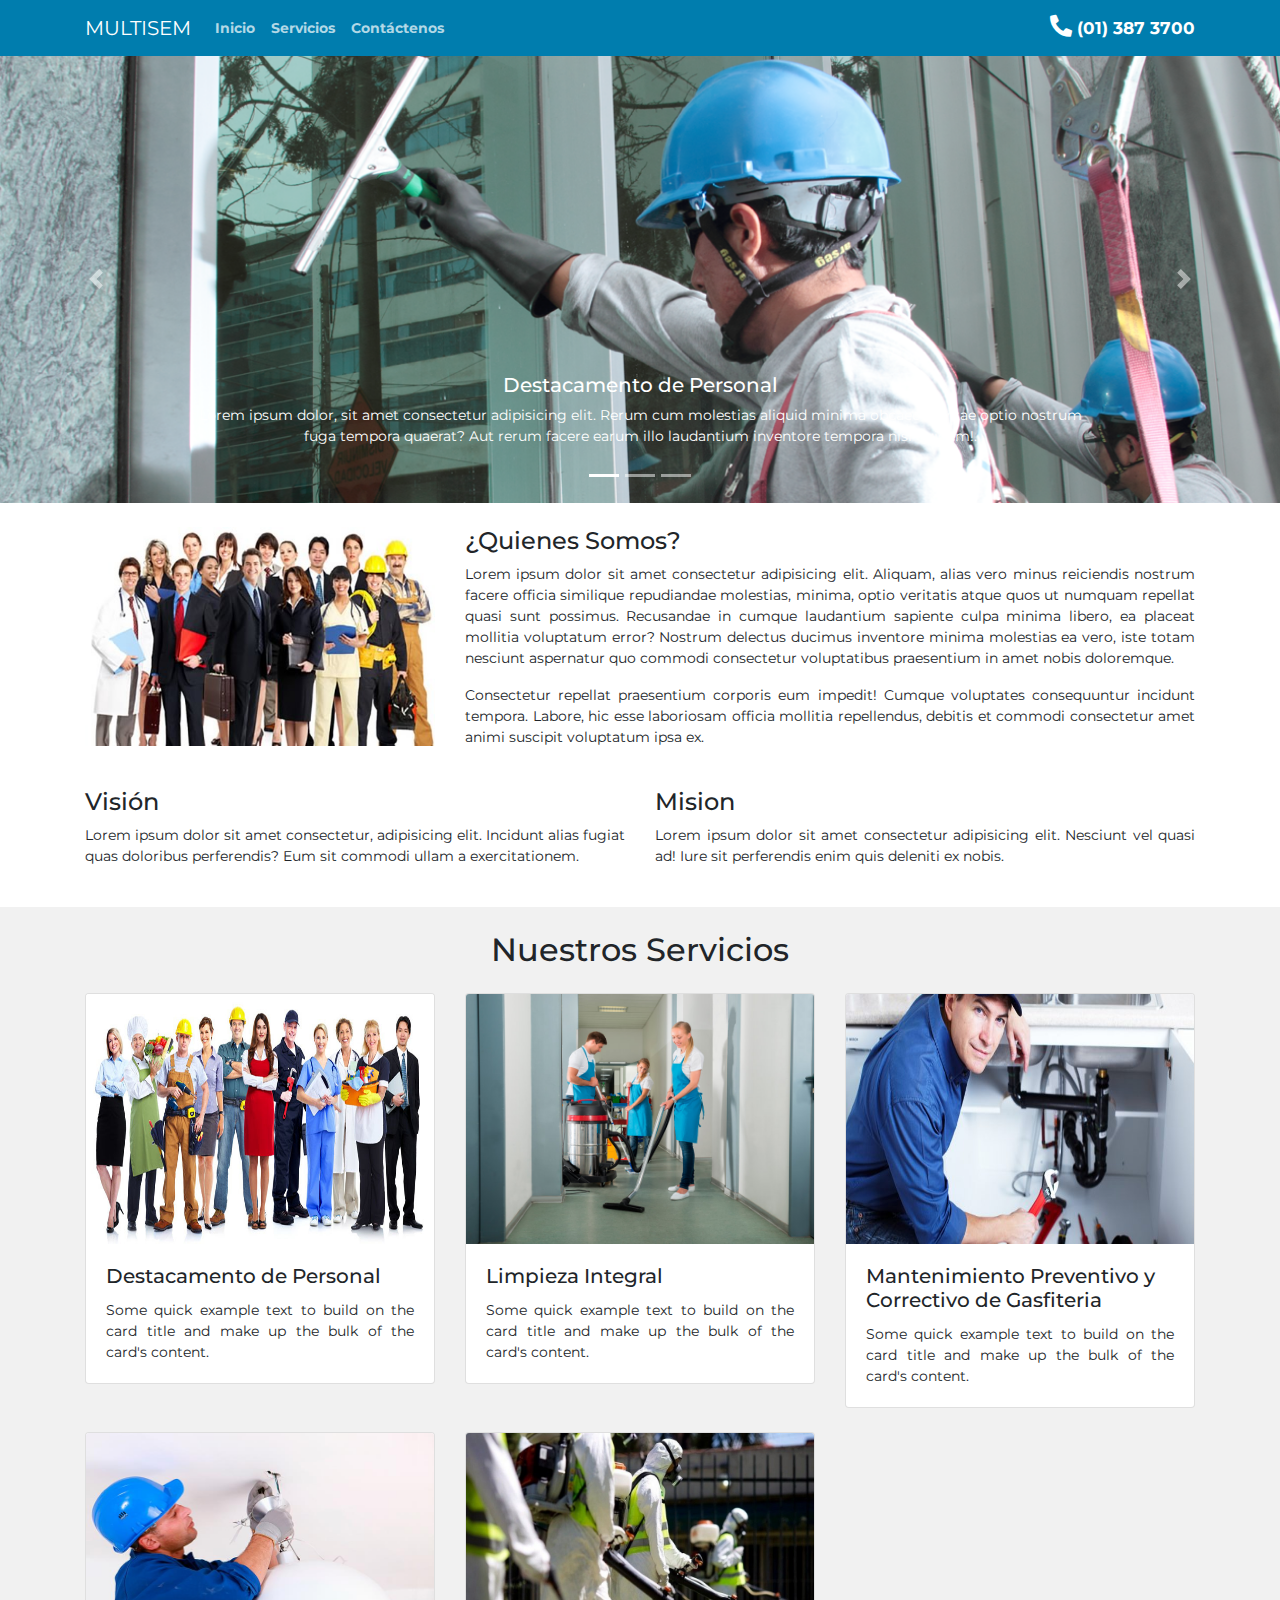
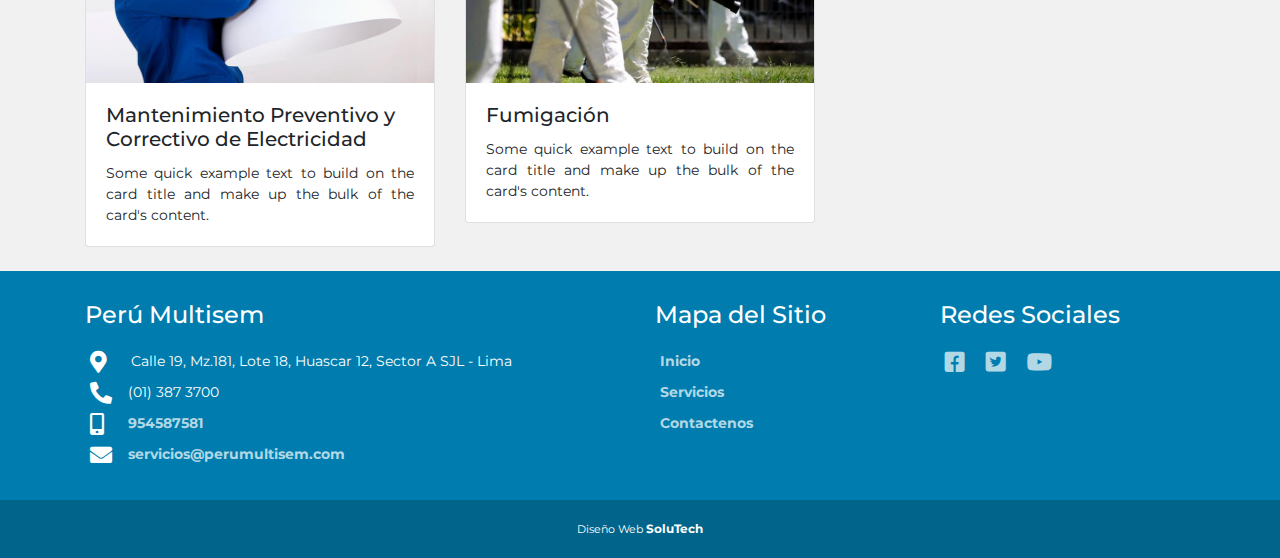
==== commit 47e7e66b: "Se culmino la pagina servicios y se creo el formulario para la pagina contactenos" ====
--- a/index.html
+++ b/index.html
@@ -24,7 +24,7 @@
     <header>
         <nav class="navbar navbar-expand-lg navbar-light fixed-top bg-menu">
             <div class="container">
-                <a class="navbar-brand" href="#">MULTISEM</a>
+                <a class="navbar-brand" href="/">MULTISEM</a>
                 <button class="navbar-toggler" type="button" data-toggle="collapse" data-target="#navbarNav"
                     aria-controls="navbarNav" aria-expanded="false" aria-label="Toggle navigation">
                     <span class="navbar-toggler-icon"></span>
@@ -219,7 +219,9 @@
                             </li>
                             <li>
                                 <i class="fas fa-envelope footer-icon pr-3"></i>
-                                <span>servicios@perumultisem.com</span>
+                                <span>
+                                    <a href="mailto:servicios@perumultisem.com">servicios@perumultisem.com</a>
+                                </span>
                             </li>
                         </ul>
                     </div>
--- a/css/main.css
+++ b/css/main.css
@@ -91,9 +91,17 @@
     color: #FFF;
     font-weight: bold;
     font-size: 12px;
-    
 }
 
+.section-servicios {
+   /*position: relative;*/
+   /*top:56px;*/
+   padding-top: 56px;
+}
+
+.section-contactenos {
+    padding-top: 56px;
+}
 /**
 Paleta de colores corporativo
 
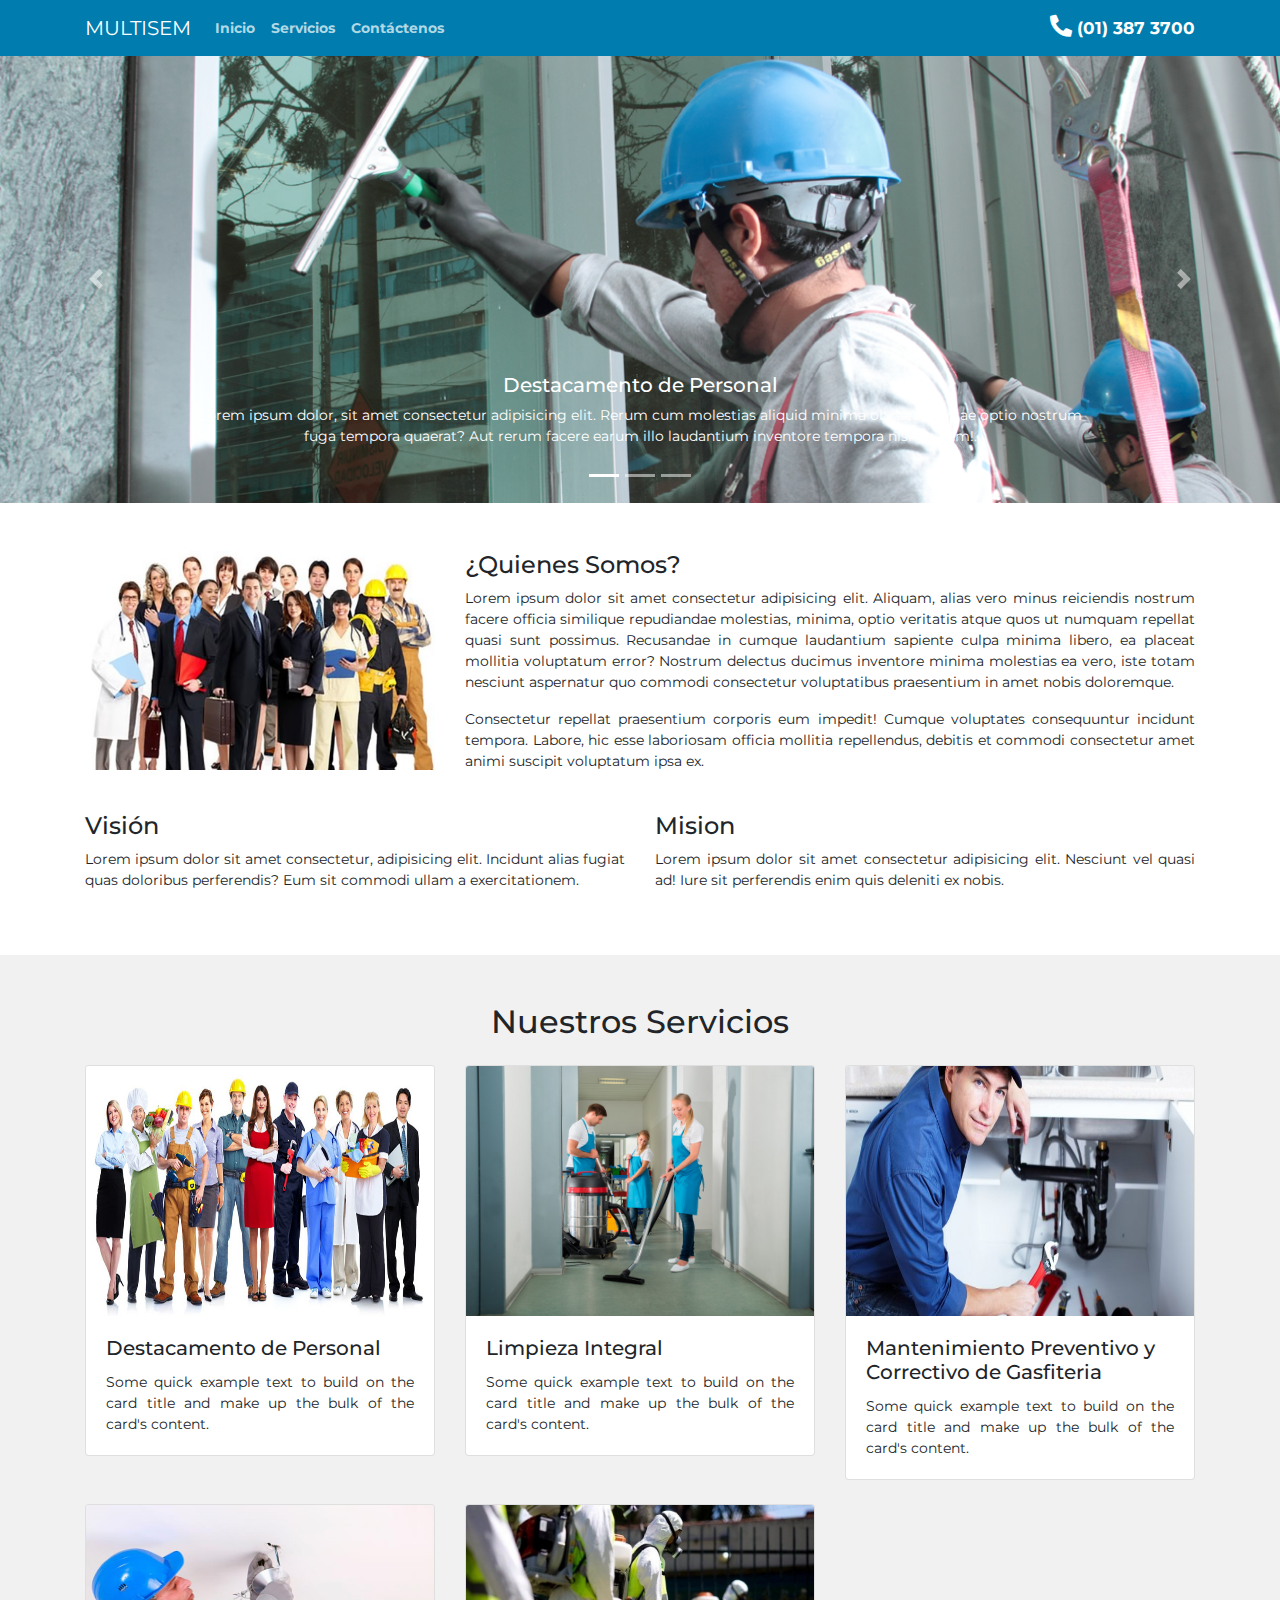
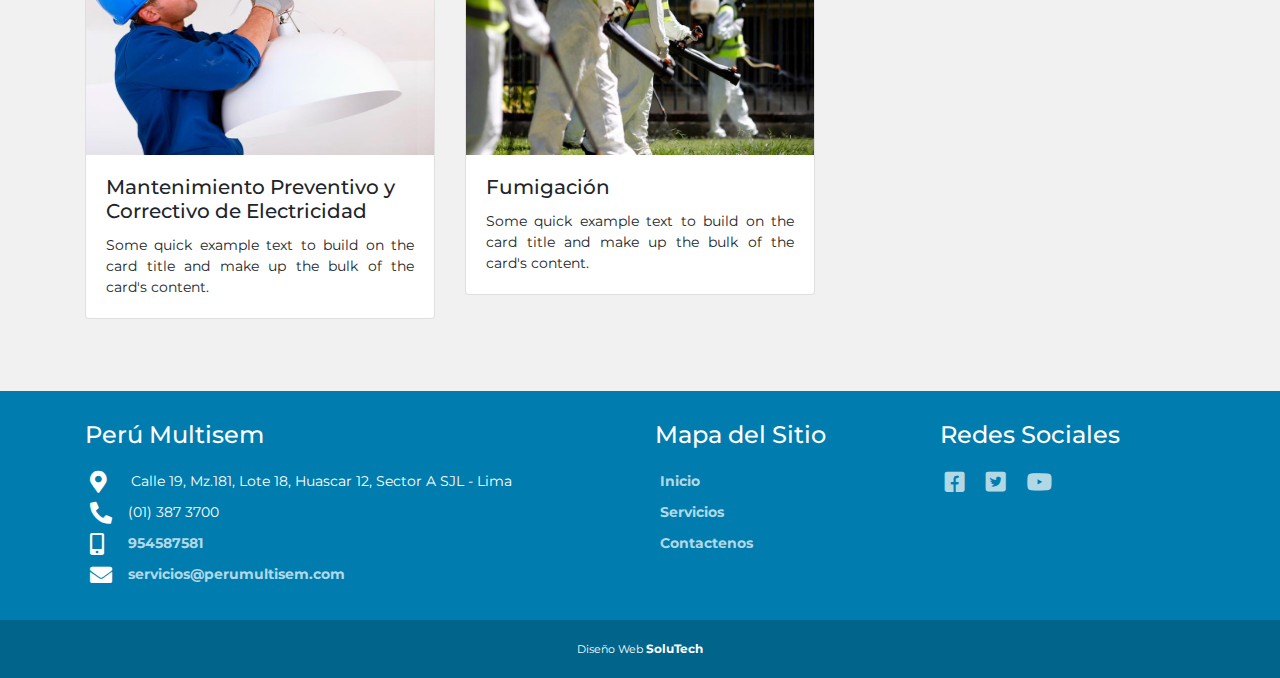
==== commit 194125b4: "se culmino con la pagina contactenos" ====
--- a/index.html
+++ b/index.html
@@ -33,13 +33,13 @@
                     <ul class="navbar-nav">
                         <!-- ml-auto -->
                         <li class="nav-item">
-                            <a class="nav-link" href="/">Inicio</span></a>
+                            <a class="nav-link" href="/multisem/index.html">Inicio</span></a>
                         </li>
                         <li class="nav-item">
-                            <a class="nav-link" href="/servicios.html">Servicios</a>
+                            <a class="nav-link" href="/multisem/servicios.html">Servicios</a>
                         </li>
                         <li class="nav-item">
-                            <a class="nav-link" href="/contactenos.html">Contáctenos</a>
+                            <a class="nav-link" href="/multisem/contactenos.html">Contáctenos</a>
                         </li>
                     </ul>
                 </div>
@@ -98,7 +98,7 @@
         </div>
     </section>
     <section>
-        <div class="container">
+        <div class="container py-4">
             <div class="row pt-4">
                 <div class="col-4 col-lg-4 d-none d-xl-block pb-4">
                     <img class="img-fluid" src="./img/personal-empresa.jpg">
@@ -133,7 +133,7 @@
         </div>
     </section>
     <section>
-        <div class="bg-impar pt-4">
+        <div class="bg-impar py-5">
             <div class="container">
                 <h2 class="text-center pb-3">Nuestros Servicios</h2>
                 <div class="row">
@@ -229,13 +229,13 @@
                         <h4 class="mb-3">Mapa del Sitio</h4>
                         <ul>
                             <li>
-                                <a href="/index.html">Inicio</a>
-                            </li>
-                            <li>
-                                <a href="/servicios.html">Servicios</a>
-                            </li>
-                            <li>
-                                <a href="/contactenos.html">Contactenos</a>
+                                <a href="/multisem/index.html">Inicio</a>
+                            </li>
+                            <li>
+                                <a href="/multisem/servicios.html">Servicios</a>
+                            </li>
+                            <li>
+                                <a href="/multisem/contactenos.html">Contactenos</a>
                             </li>
                         </ul>
                     </div>
--- a/css/main.css
+++ b/css/main.css
@@ -102,6 +102,7 @@
 .section-contactenos {
     padding-top: 56px;
 }
+
 /**
 Paleta de colores corporativo
 
